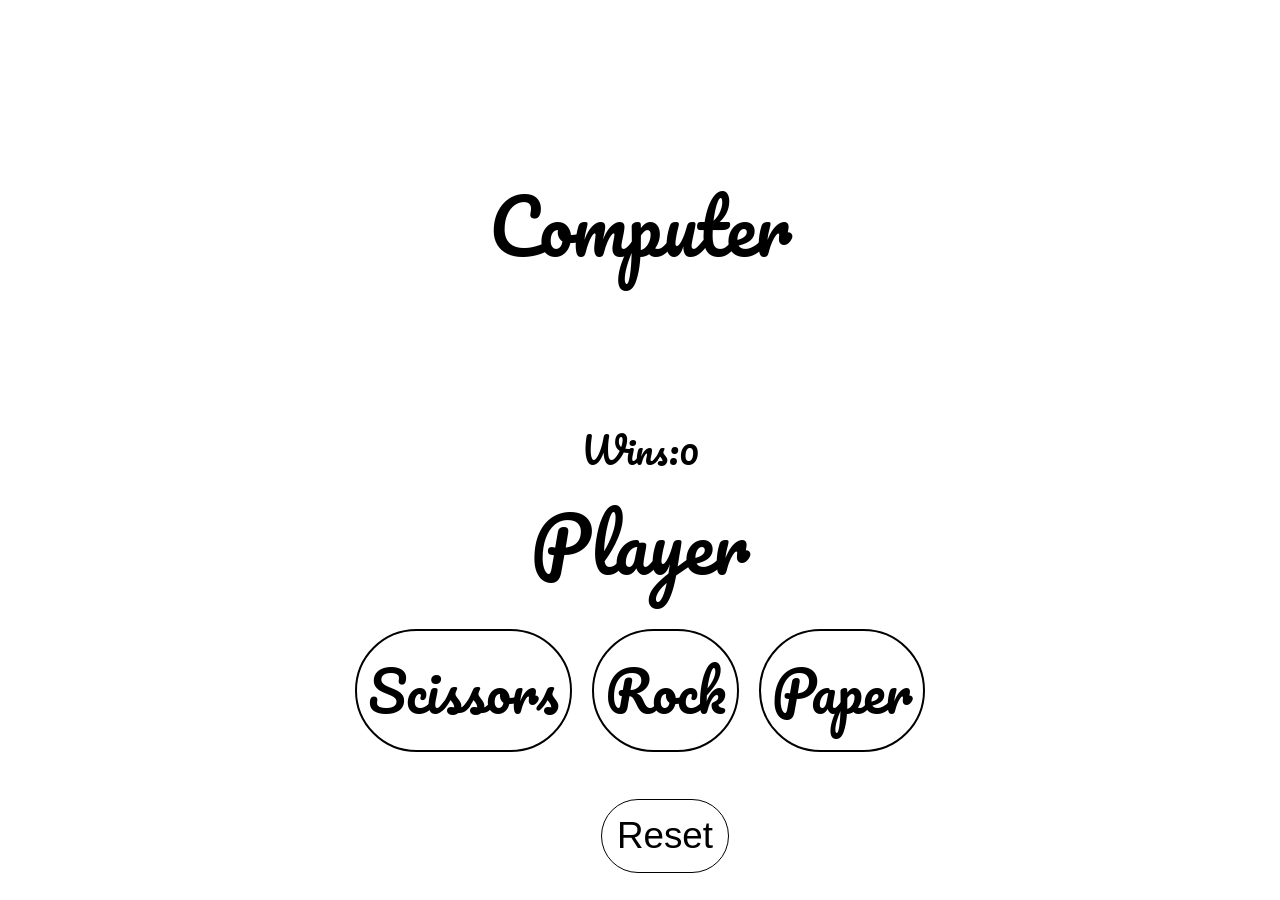
==== game.html @ 1c6ed908 "added media queries and modified the code to accomodate new changes" ====
<!DOCTYPE html>
<html lang="en">
<head>
    <meta charset="UTF-8">
    <meta name="viewport" content="width=device-width, initial-scale=1.0">
    <title>Game</title>
    <link rel="stylesheet" href="game.css">
    <link rel="preconnect" href="https://fonts.googleapis.com">
    <link rel="preconnect" href="https://fonts.gstatic.com" crossorigin>
    <link href="https://fonts.googleapis.com/css2?family=Pacifico&display=swap" rel="stylesheet">
</head>
<body>
    <div id="container">
        <div id="computer-div">
            <p id="computer-choice" class="user greyed">Computer</p>
        </div>
        <div id="win-statistics">
            <p id="winner" ></p>
            <p id="p2">Wins:<span id="wins">0</span></p>
        </div>
        <div id="player-div">
            <p class="user greyed" id="selected-option">Player</p>
            <div id="player-choice">
                <button id="scissors-button" name="scissors" class="btn hover-effect1">Scissors</button>
                <button id="rock-button" name="rock" class="btn hover-effect1">Rock</button>
                <button id="paper-button" name="paper" class="btn hover-effect1">Paper</button>
            </div>
            <div id="reset-button-container">
                <button id="reset-button" class="hover-effect1">Reset</button>
            </div>
        </div>
    </div>

    <script src="game.js"></script>
</body>
</html>
---- game.css ----
body,html,#container{
    font-family: "Pacifico",cursive;
    font-size: 2rem;
    font-style: normal;
    height: 100%;
}

body,html,#container,#computer-div,#player-div,#win-statistics{
    display: flex;
    justify-content: center;
    align-items: center;
}

body,html,#container,#computer-div,#player-div{
    width: 100%;
}

body,html,#win-statistics p{
    margin: 0;
}

#container{
    flex-direction: column;
    position: relative;
}

#computer-div,#player-div{
    flex: 1;
}

#win-statistics{
    position: absolute;
    flex-direction: column;
    padding: 0px;
    height:75px;
    width: 80%;
    border-radius: 40px; 
    font-size: .9rem;
}

#win-statistics p{
    line-height: 35px;
}

#player-div{
    display: flex;
    flex-direction: column;
}

#player-div p{
    margin: 10px;
}

button{
    cursor: pointer;
}

.btn{
    transition: 0.2s;
    font-family: "Pacifico",cursive;
    font-size: 2rem;
    padding: 0 10px;
    font-style: normal;
    border-radius: 70px;
    background-color: white;
    border: solid black 2px;
}

.hover-effect1:hover,.hover-effect2:hover{
    transition: 0.2s;
}

.hover-effect1:active,.hover-effect2:active{
    transition: 0.1s;
}

.hover-effect1:hover{
    background-color: aqua !important;
    border-color:rgb(222, 222, 222) !important;
    color: rgb(222, 222, 222) !important;
}

.hover-effect1:active{
    background-color: hotpink;
}

.hover-effect2:hover{
    background-color: lightpink !important;
}

.hover-effect2:active{
    background-color: lightblue !important;
}

#reset-button{
    margin-left: 50px;
    background-color: white;
    border-radius: 20px;
    border: solid black 1px;
    padding: 10px;
}

.active-background{
    color: rgb(222,222,222);
    border-color: rgb(222,222,222) !important;
}

@media (max-width: 425px) {

    #reset-button{
        margin: 0;
    }

    .btn{
        font-size: 1rem;
    }

    body,html,.container{
        font-size: 1.5rem;
    }
}

@media (min-width: 768px) {
    body,html{
        font-size: 2.3rem;
    }

    .btn{
        border-radius: 2.6rem;
        padding: 0.3rem;
        font-size: 1.5rem;
    }

    #reset-button{
        font-size: 1rem;
        border-radius: 1.2rem;
        padding: 0.4rem;
    }

    #selected-option,#computer-choice{
        font-size: 2rem;
    }

    #win-statistics{
        font-size: 1rem;
        padding: 0.5rem;
        border-radius: 1.4rem;
    }

    #win-statistics p{
        line-height: 1.3rem;
    }
}

@media (min-width: 2560px){
    body,html{
        font-size: 4.5rem;
    }

    #win-statistics{
        font-size: 1.5rem;
        padding: 2.05rem;
        border-radius: 2.3rem;
    }

    #win-statistics p{
        line-height: 2.1rem;
    }

    .btn{
        border-radius: 2.6rem;
        padding: 1rem;
        font-size: 2rem;
    }

    #reset-button{
        font-size: 1.5rem;
        border-radius: 1.2rem;
        padding: 0.5rem;
    }

    #computer-choice,#selected-option{
        font-size: 3rem;
    }
}
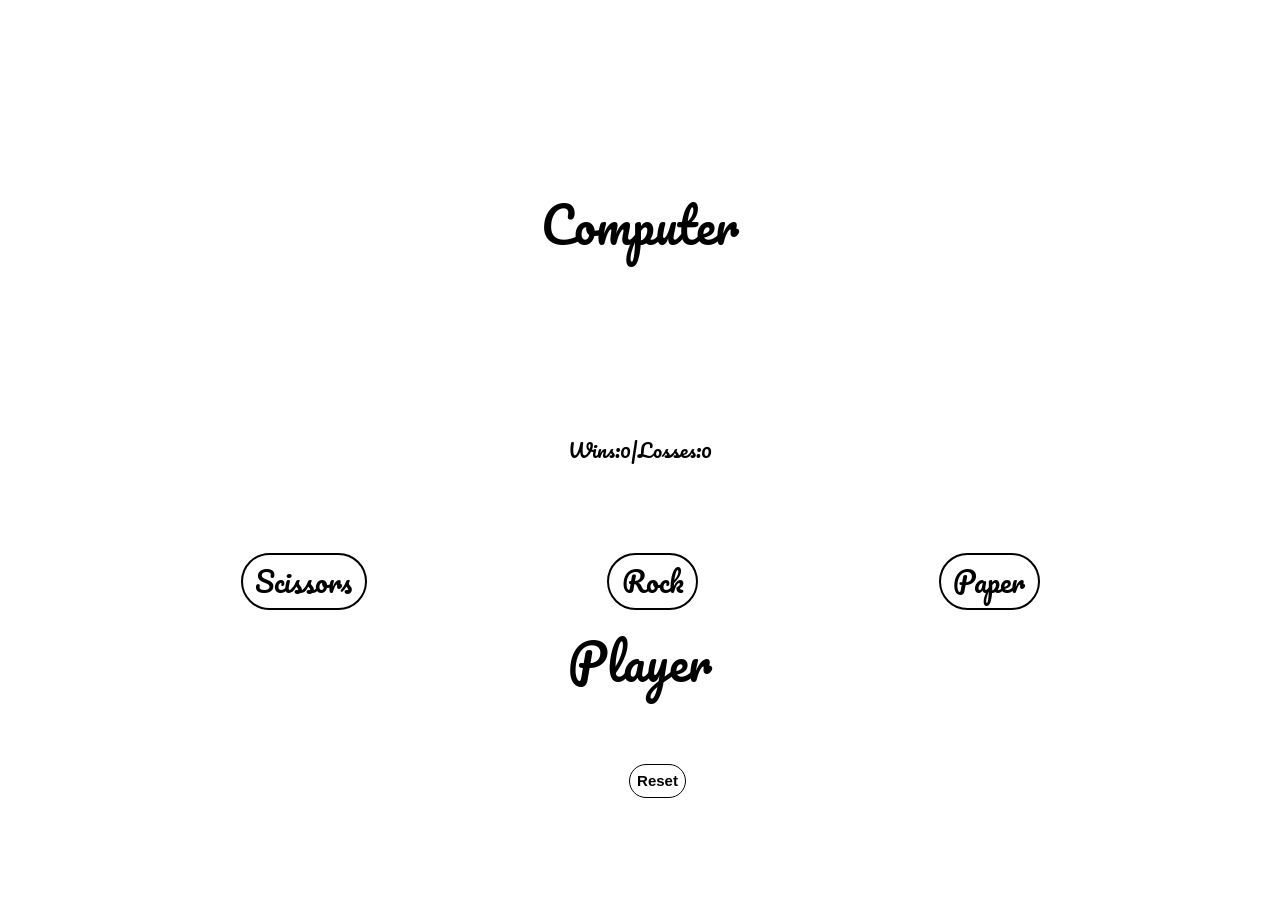
==== commit 55a5bb13: "added animations for the rock paper scissors gameplay" ====
--- a/game.html
+++ b/game.html
@@ -13,18 +13,30 @@
     <div id="container">
         <div id="computer-div">
             <p id="computer-choice" class="user greyed">Computer</p>
+            <p class="choice hidden" id="comp-rock">🪨</p>
+            <p class="choice hidden" id="comp-paper">📄</p>
+            <p class="choice hidden" id="comp-scissors">✂️</p>
+            <p class="action hidden" id="comp-handrock">👊</p>
+            <p class="action hidden" id="comp-handpaper">✋</p>
+            <p class="action hidden" id="comp-handscissors">✌️</p>
         </div>
         <div id="win-statistics">
             <p id="winner" ></p>
-            <p id="p2">Wins:<span id="wins">0</span></p>
+            <p id="p2">Wins:<span id="wins">0</span>|Losses:<span id="losses">0</span></p>
         </div>
         <div id="player-div">
-            <p class="user greyed" id="selected-option">Player</p>
             <div id="player-choice">
                 <button id="scissors-button" name="scissors" class="btn hover-effect1">Scissors</button>
                 <button id="rock-button" name="rock" class="btn hover-effect1">Rock</button>
                 <button id="paper-button" name="paper" class="btn hover-effect1">Paper</button>
             </div>
+            <p class="user greyed" id="selected-option">Player</p>
+            <p class="choice hidden" id="player-rock">🪨</p>
+            <p class="choice hidden" id="player-paper">📄</p>
+            <p class="choice hidden" id="player-scissors">✂️</p>
+            <p class="action hidden" id="player-handrock">👊</p>
+            <p class="action hidden" id="player-handpaper">✋</p>
+            <p class="action hidden" id="player-handscissors">✌️</p>
             <div id="reset-button-container">
                 <button id="reset-button" class="hover-effect1">Reset</button>
             </div>
--- a/game.css
+++ b/game.css
@@ -1,6 +1,6 @@
 body,html,#container{
     font-family: "Pacifico",cursive;
-    font-size: 2rem;
+    font-size: 25px;
     font-style: normal;
     height: 100%;
 }
@@ -19,27 +19,31 @@
     margin: 0;
 }
 
+body{
+    min-height: 600px;
+}
+
 #container{
     flex-direction: column;
     position: relative;
 }
 
 #computer-div,#player-div{
+    min-height: 200px;
     flex: 1;
 }
 
 #win-statistics{
     position: absolute;
     flex-direction: column;
-    padding: 0px;
-    height:75px;
+    padding: 1px;
     width: 80%;
-    border-radius: 40px; 
-    font-size: .9rem;
+    border-radius: 50px; 
+    font-size: 20px;
 }
 
 #win-statistics p{
-    line-height: 35px;
+    line-height: 30px;
 }
 
 #player-div{
@@ -51,6 +55,13 @@
     margin: 10px;
 }
 
+#player-choice{
+    /* min-height: 100px; */
+    display:flex;
+    justify-content:space-evenly;
+    width: 100%;
+}
+
 button{
     cursor: pointer;
 }
@@ -58,10 +69,9 @@
 .btn{
     transition: 0.2s;
     font-family: "Pacifico",cursive;
-    font-size: 2rem;
-    padding: 0 10px;
+    font-size: 30px;
     font-style: normal;
-    border-radius: 70px;
+    border-radius: 40px;
     background-color: white;
     border: solid black 2px;
 }
@@ -93,11 +103,20 @@
 }
 
 #reset-button{
-    margin-left: 50px;
+    font-weight: bold;
+    font-size: 15px;
     background-color: white;
-    border-radius: 20px;
+    border-radius: 25px;
     border: solid black 1px;
-    padding: 10px;
+    padding: 10px 15px;
+    margin-left: 28px;
+}
+
+#reset-button-container{
+    margin-top: 50px;
+    width: 100%;
+    display: flex;
+    justify-content: center;
 }
 
 .active-background{
@@ -105,81 +124,151 @@
     border-color: rgb(222,222,222) !important;
 }
 
-@media (max-width: 425px) {
+#computer-choice{
+    margin: 0;
+}
+
+.user{
+    font-size: 42px;
+}
+
+.action,.choice{
+    font-size: 90px
+}
+
+.hide-item{
+    visibility: hidden;
+}
+
+.hidden{
+    display:none !important;
+}
+
+.fade-out{
+    animation-name: fadeOut;
+    animation-timing-function: ease-out;
+    animation-fill-mode: forwards;
+}
+
+.fade-in{
+    animation-name: fadeIn;
+    animation-timing-function: ease-out;
+    animation-fill-mode: forwards;
+}
+
+#wins,#losses{
+    display: inline-block;
+}
+
+.score-fade-out{
+    animation: scoreFadeOut 300ms ease-out forwards;
+}
+
+.score-fade-in{
+    animation: scoreFadeIn 300ms ease-out forwards;
+}
+
+@keyframes fadeOut{
+    0%{
+        opacity: 1;
+    }
+
+    35%{
+        opacity: 1;
+    }
+
+    100%{
+        opacity: 0;
+    }
+}
+
+@keyframes fadeIn{
+    0%{
+        opacity: 0;
+    }
+
+    100%{
+        opacity: 1;
+    }
+}
+
+@keyframes scoreFadeOut{
+    from{
+        opacity: 1;
+    }
+
+    to{
+        opacity: 0;
+    }
+}
+
+@keyframes scoreFadeIn{
+    from{
+        opacity: 0;
+    }
+
+    to{
+        opacity: 1;
+    }
+}
+
+@media (min-width: 768px) {
+    body{
+        min-height: 600px;
+    }
 
     #reset-button{
-        margin: 0;
+        margin-left: 35px;
+        font-size: .6rem;
+        padding: .3rem;
+        border-radius: 1.5rem;
     }
 
     .btn{
-        font-size: 1rem;
-    }
-
-    body,html,.container{
-        font-size: 1.5rem;
-    }
-}
-
-@media (min-width: 768px) {
-    body,html{
-        font-size: 2.3rem;
+        font-size: 1.1rem;
+        border-radius: 2rem;
+        padding: .1rem .5rem;
+    }
+
+    #selected-option,#computer-choice{
+        font-size: 1.9rem;
+    }
+
+    #win-statistics{
+        font-size: .8rem;
+        padding: .1rem;
+        border-radius: 1.5rem;
+    }
+
+    #win-statistics p{
+        line-height: 1.2rem;
+    }
+}
+
+@media (min-width: 1440px) {
+    body{
+        min-height: 700px;
+    }
+
+    #win-statistics{
+        font-size: 1.1rem;
+        padding: 0.1rem;
+        border-radius: 2.5rem;
+    }
+
+    #win-statistics p{
+        line-height: 1.5rem;
+    }
+
+    #selected-option,#computer-choice{
+        font-size: 2.9rem;
     }
 
     .btn{
-        border-radius: 2.6rem;
-        padding: 0.3rem;
-        font-size: 1.5rem;
+        font-size: 1.2rem;
     }
 
     #reset-button{
-        font-size: 1rem;
-        border-radius: 1.2rem;
-        padding: 0.4rem;
-    }
-
-    #selected-option,#computer-choice{
-        font-size: 2rem;
-    }
-
-    #win-statistics{
-        font-size: 1rem;
-        padding: 0.5rem;
-        border-radius: 1.4rem;
-    }
-
-    #win-statistics p{
-        line-height: 1.3rem;
-    }
-}
-
-@media (min-width: 2560px){
-    body,html{
-        font-size: 4.5rem;
-    }
-
-    #win-statistics{
-        font-size: 1.5rem;
-        padding: 2.05rem;
-        border-radius: 2.3rem;
-    }
-
-    #win-statistics p{
-        line-height: 2.1rem;
-    }
-
-    .btn{
-        border-radius: 2.6rem;
-        padding: 1rem;
-        font-size: 2rem;
-    }
-
-    #reset-button{
-        font-size: 1.5rem;
-        border-radius: 1.2rem;
-        padding: 0.5rem;
-    }
-
-    #computer-choice,#selected-option{
-        font-size: 3rem;
-    }
-}+        padding: .3rem;
+    }
+}
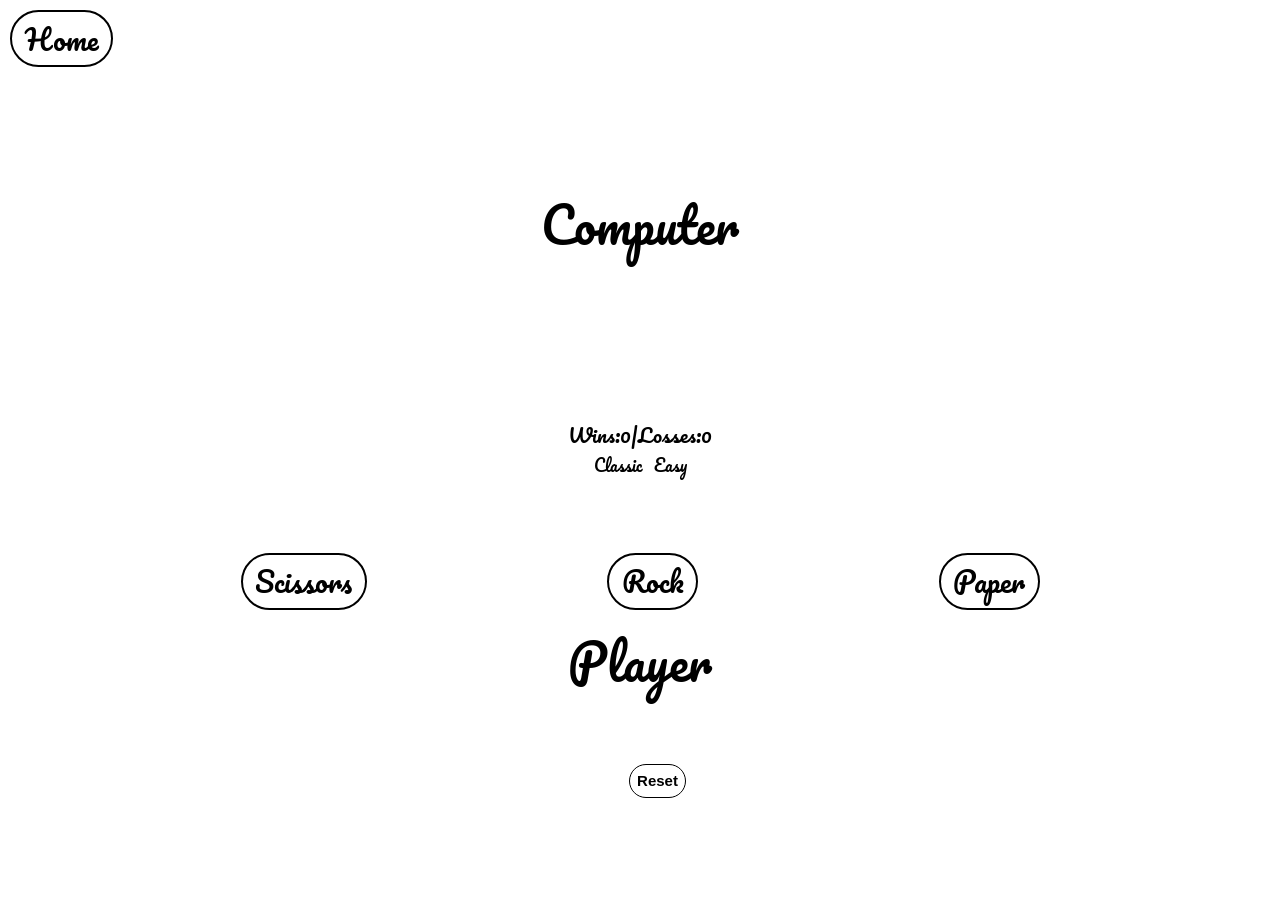
==== commit ee3b712d: "created changes to accomodate game modes and difficulty" ====
--- a/game.html
+++ b/game.html
@@ -10,6 +10,7 @@
     <link href="https://fonts.googleapis.com/css2?family=Pacifico&display=swap" rel="stylesheet">
 </head>
 <body>
+    <button id="home-button" class="btn hover-effect2">Home</button>
     <div id="container">
         <div id="computer-div">
             <p id="computer-choice" class="user greyed">Computer</p>
@@ -23,6 +24,11 @@
         <div id="win-statistics">
             <p id="winner" ></p>
             <p id="p2">Wins:<span id="wins">0</span>|Losses:<span id="losses">0</span></p>
+            <p id="game-status">
+                <span id="mode-label">Classic</span>
+                <span id="difficulty-label">Easy</span>
+                <span id="timer-label" class="hidden">Time:<span id="time-left">30</span>s</span>
+            </p>
         </div>
         <div id="player-div">
             <div id="player-choice">
@@ -45,4 +51,4 @@
 
     <script src="game.js"></script>
 </body>
-</html>+</html>
--- a/game.css
+++ b/game.css
@@ -20,7 +20,7 @@
 }
 
 body{
-    min-height: 600px;
+    min-height: 700px;
 }
 
 #container{
@@ -40,10 +40,18 @@
     width: 80%;
     border-radius: 50px; 
     font-size: 20px;
+    min-width: 250px
 }
 
 #win-statistics p{
     line-height: 30px;
+}
+
+#game-status {
+    display: flex;
+    justify-content: center;
+    gap: 12px;
+    font-size: 16px;
 }
 
 #player-div{
@@ -64,6 +72,11 @@
 
 button{
     cursor: pointer;
+}
+
+button:disabled {
+    cursor: not-allowed;
+    opacity: 0.6;
 }
 
 .btn{
@@ -168,6 +181,13 @@
     animation: scoreFadeIn 300ms ease-out forwards;
 }
 
+#home-button{
+    position: absolute;
+    top: 10px;
+    left: 10px;
+    z-index: 1000;
+}
+
 @keyframes fadeOut{
     0%{
         opacity: 1;
@@ -213,9 +233,6 @@
 }
 
 @media (min-width: 768px) {
-    body{
-        min-height: 600px;
-    }
 
     #reset-button{
         margin-left: 35px;
@@ -237,7 +254,7 @@
     #win-statistics{
         font-size: .8rem;
         padding: .1rem;
-        border-radius: 1.5rem;
+        border-radius: 1.8rem;
     }
 
     #win-statistics p{
@@ -247,21 +264,21 @@
 
 @media (min-width: 1440px) {
     body{
-        min-height: 700px;
+        min-height: 750px;
     }
 
     #win-statistics{
-        font-size: 1.1rem;
+        font-size: 1rem;
         padding: 0.1rem;
         border-radius: 2.5rem;
     }
 
-    #win-statistics p{
+    /* #win-statistics p{
         line-height: 1.5rem;
-    }
+    } */
 
     #selected-option,#computer-choice{
-        font-size: 2.9rem;
+        font-size: 2.1rem;
     }
 
     .btn{
